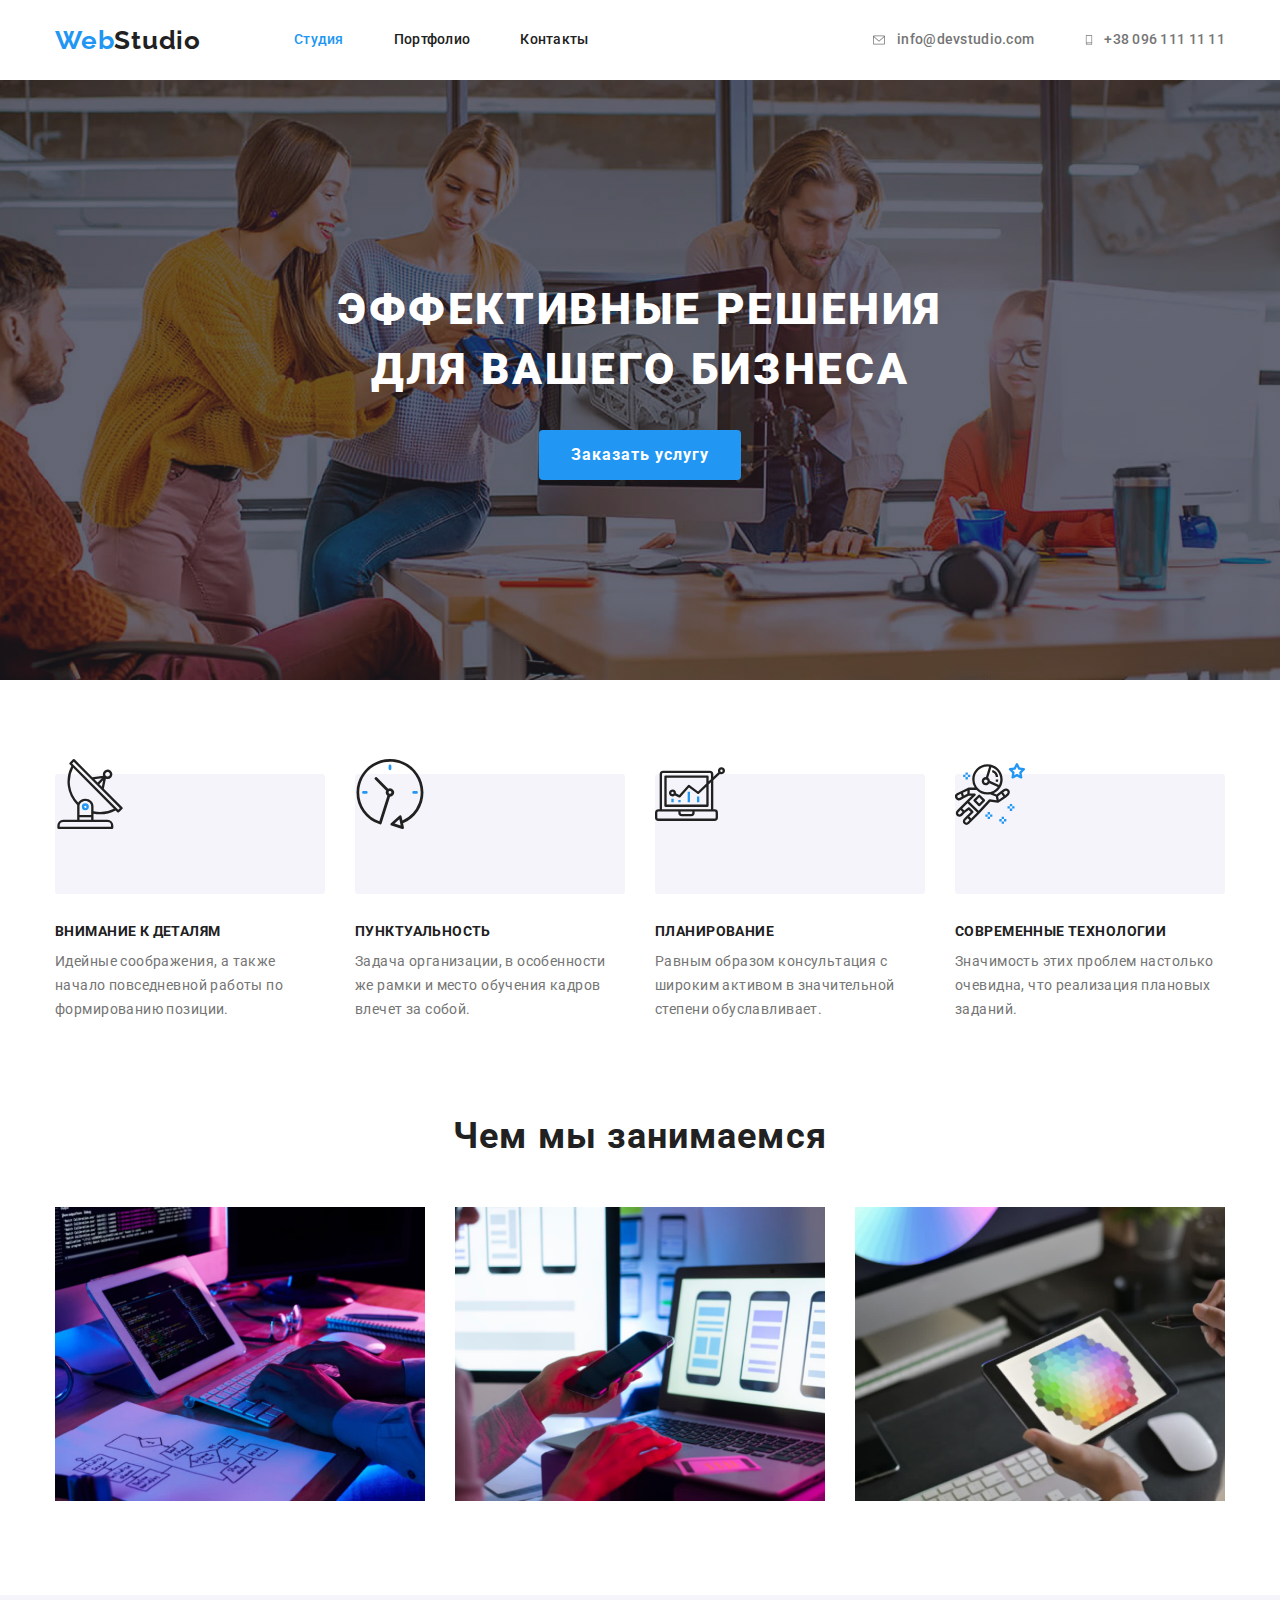
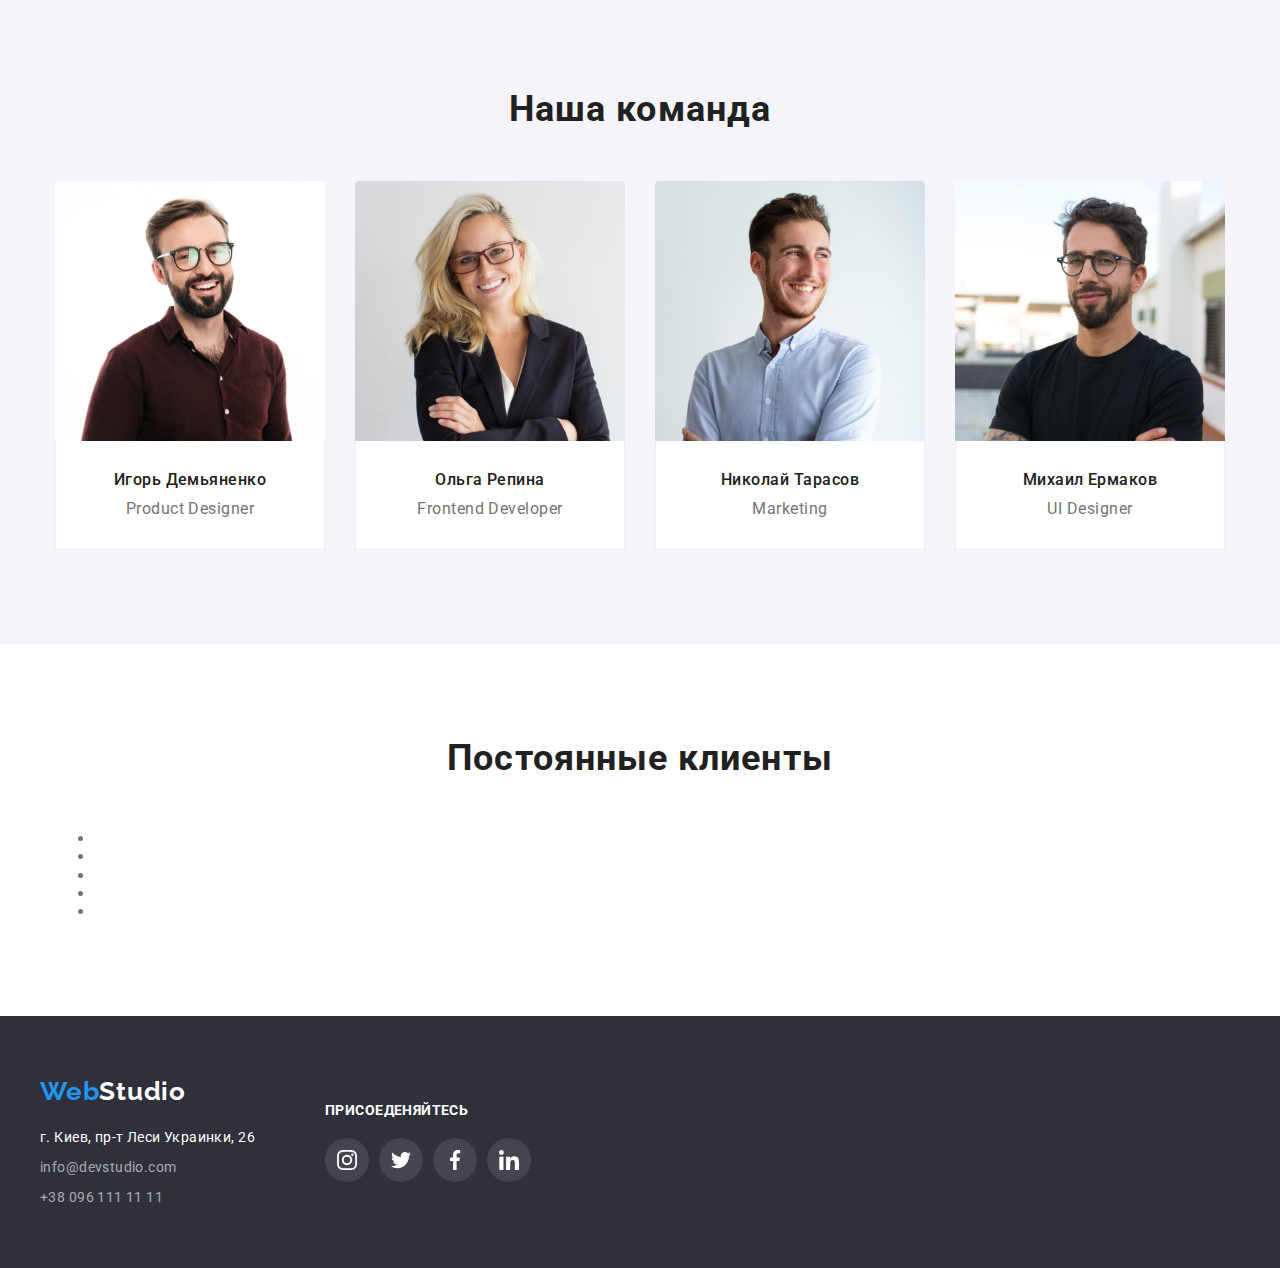
==== index.html @ d7a3e544 "summary" ====
<!DOCTYPE html>
<html lang="ru">
  <head>
    <meta charset="UTF-8" />
    <meta http-equiv="X-UA-Compatible" content="IE=edge" />
    <meta name="viewport" content="width=device-width, initial-scale=1.0" />
    <title>Студия</title>
    <link rel="preconnect" href="https://fonts.googleapis.com" />
    <link rel="preconnect" href="https://fonts.gstatic.com" crossorigin />
    <link
      href="https://fonts.googleapis.com/css2?family=Raleway:wght@700&family=Roboto:wght@400;500;700;900&display=swap"
      rel="stylesheet"
    />
    <link
      rel="stylesheet"
      href="https://cdn.jsdelivr.net/npm/modern-normalize@1.1.0/modern-normalize.min.css"
    />
    <link rel="stylesheet" href="./css/styles.css" />
  </head>

  <body>
    <!-- Хэдер -->
    <header class="page-header">
      <div class="container page-header-container">
        <nav class="nav-section">
          <a class="logo link" href="./index.html">Web<span class="logo-word">Studio</span></a>
          <ul class="nav-list list">
            <li class="nav-list-item">
              <a class="nav-link link current" href="./index.html">Студия</a>
            </li>
            <li class="nav-list-item">
              <a class="nav-link link" href="./portfolio.html">Портфолио</a>
            </li>
            <li class="nav-list-item">
              <a class="nav-link link" href="#">Контакты</a>
            </li>
          </ul>
        </nav>
        <ul class="contacts-list list">
          <li class="contacts-list-item">
            <a class="contacts-link link" href="mailto:info@devstudio.com">
              <svg class="email-contact-svg">
                <use href="./images/sprite.svg#icon-envelope"></use>
              </svg>
              info@devstudio.com</a
            >
          </li>
          <li class="contacts-list-item">
            <a class="contacts-link link" href="tel:+380961111111">
              <svg class="tel-contact-svg">
                <use href="./images/sprite.svg#icon-smartphone"></use>
              </svg>
              +38 096 111 11 11</a
            >
          </li>
        </ul>
      </div>
    </header>

    <!-- Главный контент страницы -->
    <main>
      <!-- Cекция герой -->
      <section class="hero overlay">
        <div class="container">
          <h1 class="hero-title">Эффективные решения для вашего бизнеса</h1>
          <button class="modal-btn" type="button">Заказать услугу</button>
        </div>
      </section>
      <!-- Секция преймуществ -->
      <section class="section">
        <div class="container">
          <h2 class="hidden-title">Преймущества</h2>
          <ul class="features-list list">
            <li class="features-list-item">
              <div class="features-thumb">
                <svg class="features-svg">
                  <use href="./images/sprite.svg#icon-antenna" width="70px" height="70px"></use>
                </svg>
              </div>
              <h3 class="features-title">Внимание к деталям</h3>
              <p class="features-descr">
                Идейные соображения, а также начало повседневной работы по формированию позиции.
              </p>
            </li>
            <li class="features-list-item">
              <div class="features-thumb">
                <svg class="features-svg">
                  <use href="./images/sprite.svg#icon-clock" width="70px" height="70px"></use>
                </svg>
              </div>
              <h3 class="features-title">Пунктуальность</h3>
              <p class="features-descr">
                Задача организации, в особенности же рамки и место обучения кадров влечет за собой.
              </p>
            </li>
            <li class="features-list-item">
              <div class="features-thumb">
                <svg class="features-svg">
                  <use href="./images/sprite.svg#icon-diagram" width="70px" height="70px"></use>
                </svg>
              </div>
              <h3 class="features-title">Планирование</h3>
              <p class="features-descr">
                Равным образом консультация с широким активом в значительной степени обуславливает.
              </p>
            </li>
            <li class="features-list-item">
              <div class="features-thumb">
                <svg class="features-svg">
                  <use href="./images/sprite.svg#icon-astronaut" width="70px" height="70px"></use>
                </svg>
              </div>
              <h3 class="features-title">Современные технологии</h3>
              <p class="features-descr">
                Значимость этих проблем настолько очевидна, что реализация плановых заданий.
              </p>
            </li>
          </ul>
        </div>
      </section>
      <!-- Секция приера работ -->
      <section class="work-section section">
        <div class="container">
          <h2 class="section-title">Чем мы занимаемся</h2>
          <ul class="section-list list">
            <li class="section-list-item">
              <img src="./images/work-examples/typing.jpg" alt="Набор кода" width="370" />
            </li>
            <li class="section-list-item">
              <img src="./images/work-examples/notebook.jpg" alt="Ноутбук" width="370" />
            </li>
            <li class="section-list-item">
              <img src="./images/work-examples/pad.jpg" alt="Планшет" width="370" />
            </li>
          </ul>
        </div>
      </section>
      <!-- Секция команды -->
      <section class="section employ-section">
        <div class="container">
          <h2 class="employ-section-title">Наша команда</h2>
          <ul class="employ-section-list list">
            <li class="employ-section-item">
              <img
                class="employ-photo"
                src="./images/team/ihor.jpg"
                alt="Игорь Демьяненко"
                width="270"
              />
              <div class="employ-card-content">
                <h3 class="employ-name">Игорь Демьяненко</h3>
                <p class="employ-descr">Product Designer</p>
              </div>
            </li>
            <li class="employ-section-item">
              <img
                class="employ-photo"
                src="./images/team/olga.jpg"
                alt="Ольга Репина"
                width="270"
              />
              <div class="employ-card-content">
                <h3 class="employ-name">Ольга Репина</h3>
                <p class="employ-descr">Frontend Developer</p>
              </div>
            </li>
            <li class="employ-section-item">
              <img
                class="employ-photo"
                src="./images/team/nikolaj.jpg"
                alt="Николай Тарасов"
                width="270"
              />
              <div class="employ-card-content">
                <h3 class="employ-name">Николай Тарасов</h3>
                <p class="employ-descr">Marketing</p>
              </div>
            </li>
            <li class="employ-section-item">
              <img
                class="employ-photo"
                src="./images/team/mihaiil.jpg"
                alt="Михаил Ермаков"
                width="270"
              />
              <div class="employ-card-content">
                <h3 class="employ-name">Михаил Ермаков</h3>
                <p class="employ-descr">UI Designer</p>
              </div>
            </li>
          </ul>
        </div>
      </section>

      <!-- Секция партнеров -->
      <section class="section clients-section">
        <div class="container">
          <h2 class="section-title">Постоянные клиенты</h2>
          <ul class="client-section-list">
            <li class="client-section-item"></li>
            <li class="client-section-item"></li>
            <li class="client-section-item"></li>
            <li class="client-section-item"></li>
            <li class="client-section-item"></li>
          </ul>
        </div>
      </section>
    </main>

    <!-- Футер -->
    <footer class="footer">
      <div class="footer-container">
        <div>
          <a class="logo link" href="./index.html"
            >Web<span class="footer-logo-word">Studio</span></a
          >
          <address class="address">
            <ul class="adress-list list">
              <li class="address-list-item">
                <a
                  class="address-link link"
                  href="https://goo.gl/maps/UFjsu3jXrwAWiCtK9"
                  target="_blank"
                  rel="noopener noreferrer"
                  >г. Киев, пр-т Леси Украинки, 26</a
                >
              </li>
              <li class="address-list-item">
                <a class="footer-link link" href="mailto:info@devstudio.com">info@devstudio.com</a>
              </li>
              <li class="address-list-item link">
                <a class="footer-link link" href="tel:+380961111111">+38 096 111 11 11</a>
              </li>
            </ul>
          </address>
        </div>
        <div class="footer-social-container">
          <strong class="footer-social-text">Присоеденяйтесь</strong>
          <ul class="footer-social-list list">
            <li class="footer-social-item">
              <a href="" class="footer-social-link">
                <svg class="footer-link-svg" width="20px" height="20px">
                  <use href="./images/sprite.svg#icon-footer-instagram"></use>
                </svg>
              </a>
            </li>
            <li class="footer-social-item">
              <a href="" class="footer-social-link">
                <svg class="footer-link-svg" width="20px" height="20px">
                  <use href="./images/sprite.svg#icon-footer-twitter"></use>
                </svg>
              </a>
            </li>
            <li class="footer-social-item">
              <a href="" class="footer-social-link">
                <svg class="footer-link-svg" width="20px" height="20px">
                  <use href="./images/sprite.svg#icon-footer-facebook"></use>
                </svg>
              </a>
            </li>
            <li class="footer-social-item">
              <a href="" class="footer-social-link">
                <svg class="footer-link-svg" width="20px" height="20px">
                  <use href="./images/sprite.svg#icon-footer-linkedin"></use>
                </svg>
              </a>
            </li>
          </ul>
        </div>
      </div>
    </footer>
  </body>
</html>
---- css/styles.css ----
/* =============== COMPONENTS =============== */
:root {
  --accent-color: #2196f3;
  --head-color: #212121;
  --text-color: #757575;
  --white-color: #ffffff;
  --white-alfa-color: rgba(255, 255, 255, 0.6);
  --ash-color: #f5f4fa;
  --main-btn-hover: #188ce8;
  --hero-background-color: #2f303a;
  --border-color: #eeeeee;
  --header-border #ECECEC;
}

.list {
  list-style: none;
  padding-left: 0;
}

.link {
  text-decoration: none;
}

h1,
h2,
h3,
h4,
p {
  margin-top: 0;
  margin-bottom: 0;
}

ul {
  margin-top: 0;
  margin-bottom: 0;
  margin-left: 0;
}

body {
  font-family: 'Roboto', sans-serif;
  color: var(--text-color);
}

img {
  display: block;
  max-width: 100%;
  height: auto;
}

.section {
  padding-top: 94px;
  padding-bottom: 94px;
}

.container {
  width: 1200px;
  margin-left: auto;
  margin-right: auto;
  padding-left: 15px;
  padding-right: 15px;
}

.hidden-title {
  position: absolute;
  width: 1px;
  height: 1px;
  margin: -1px;
  border: 0;
  padding: 0;
  white-space: nowrap;
  clip-path: inset(100%);
  clip: rect(0 0 0 0);
  overflow: hidden;
}

/* =============== /COMPONENTS =============== */

/* =============== HEADER =============== */

.page-header-container {
  display: flex;
  align-items: center;
  border-bottom: 1px solid var(--header-border);
}

.nav-section {
  display: flex;
  align-items: center;
}

.nav-list {
  display: flex;
  align-items: center;
  margin-left: 93px;
}

.nav-list-item + .nav-list-item {
  margin-left: 50px;
}

.nav-link {
  display: block;
  padding-top: 32px;
  padding-bottom: 32px;
  font-weight: 500;
  font-size: 14px;
  line-height: 1.14;
  letter-spacing: 0.02em;
  color: var(--head-color);
}

.logo {
  font-family: 'Raleway', sans-serif;
  font-weight: 700;
  font-size: 26px;
  line-height: 1.19;
  letter-spacing: 0.03em;
  color: var(--accent-color);
}

.logo-word {
  color: var(--head-color);
}

.logo:focus {
  color: var(--accent-color);
}

.nav-link:hover,
.nav-link:focus {
  color: var(--accent-color);
}

.contacts-list-item + .contacts-list-item {
  margin-left: 50px;
}

.contacts-list {
  display: flex;
  align-items: center;
  margin-left: auto;
}

.contacts-link {
  display: flex;
  align-items: center;
  font-weight: 500;
  font-size: 14px;
  line-height: 1.14;
  letter-spacing: 0.02em;
  color: var(--text-color);
}

.email-contact-svg {
  width: 16px;
  height: 12px;
  margin-right: 10px;
  fill: currentColor;
}

.tel-contact-svg {
  width: 10px;
  height: 16px;
  margin-right: 10px;
  fill: currentColor;
}

.contacts-link:hover,
.contacts-link:focus {
  color: var(--accent-color);
}

.current {
  color: var(--accent-color);
}

/* =============== /HEADER =============== */

/* =============== HERO SECTION =============== */

.hero {
  background-color: var(--hero-background-color);
  padding-top: 200px;
  padding-bottom: 200px;
  text-align: center;
}

.overlay {
  max-width: 1600px;
  height: 600px;
  margin-left: auto;
  margin-right: auto;
  background-image: linear-gradient(to right,
    rgba(47, 48, 58, 0.4),
    rgba(47, 48, 58, 0.4)),
    url(../images/backgrounds/bg.jpg);
  background-color: #C4C4C4;
  background-position: center;
  background-size: cover;
}

.hero-title {
  font-weight: 900;
  font-size: 44px;
  line-height: 1.36;
  text-align: center;
  letter-spacing: 0.06em;
  text-transform: uppercase;
  color: var(--white-color);

  max-width: 696px;

  margin-left: auto;
  margin-right: auto;
  margin-bottom: 30px;
}

.modal-btn {
  min-width: 200px;
  padding-top: 10px;
  padding-bottom: 10px;
  padding-left: 32px;
  padding-right: 32px;
  border: none;
  border-radius: 4px;

  font-family: inherit;
  font-weight: 700;
  font-size: 16px;
  line-height: 1.87;
  letter-spacing: 0.06em;
  cursor: pointer;
  color: var(--white-color);
  background-color: var(--accent-color);
}

.modal-btn:focus,
.modal-btn:hover {
  background-color: var(--main-btn-hover);
}

/* =============== /HERO SECTION =============== */

/* =============== FEATURES SECTION =============== */

.features-list {
  display: flex;
  justify-content: space-between;
}

.features-list-item {
  width: 270px;
}

.features-title {
  font-weight: 700;
  font-size: 14px;
  line-height: 1.14;
  letter-spacing: 0.03em;
  text-transform: uppercase;
  color: var(--head-color);
}

.features-descr {
  font-size: 14px;
  line-height: 1.71;
  letter-spacing: 0.03em;
  margin-top: 10px;
}

.features-thumb {
  width: 270px;
  height: 120px;
  display: flex;
  justify-content: center;
  align-items: center;
  border-radius: 3px;
  margin-bottom: 30px;
  background-color: var(--ash-color);
}

/* =============== /FEATURES SECTION =============== */

/* =============== WORK SECTION =============== */

.work-section {
  padding-top: 0;
}

.section-list {
  display: flex;
  justify-content: space-between;
}

.section-title {
  font-weight: 700;
  font-size: 36px;
  line-height: 1.16;
  text-align: center;
  letter-spacing: 0.03em;
  color: var(--head-color);

  margin-bottom: 50px;
}

/* =============== /WORK SECTION =============== */

/* =============== TEAM SECTION =============== */

.employ-section {
  background-color: var(--ash-color);
}

.employ-section-item {
  border-bottom-left-radius: 4px;
  border-bottom-right-radius: 4px;
  background-color: var(--white-color);
}

.employ-photo {
  border-top-left-radius: 4px;
  border-top-right-radius: 4px;
}

.employ-section-list {
  display: flex;
  justify-content: space-between;
}

.employ-section-title {
  font-weight: 700;
  font-size: 36px;
  line-height: 1.16;
  text-align: center;
  letter-spacing: 0.03em;
  color: var(--head-color);

  margin-bottom: 50px;
}

.employ-name {
  font-weight: 500;
  font-size: 16px;
  line-height: 1.18;
  letter-spacing: 0.03em;
  text-align: center;
  color: var(--head-color);

  margin-bottom: 10px;
}

.employ-descr {
  font-size: 16px;
  line-height: 1.18;
  letter-spacing: 0.03em;
  text-align: center;
}

.employ-card-content {
  padding-top: 30px;
  padding-bottom: 30px;
  border-right: 1px solid var(--border-color);
  border-bottom: 1px solid var(--border-color);
  border-left: 1px solid var(--border-color);
}

/* =============== /TEAM SECTION =============== */

/* =============== PORTFOLIO SECTION =============== */

.btn-list {
  display: flex;
  align-items: center;
  justify-content: center;
  flex-wrap: wrap;
  gap: 8px;
  margin-bottom: 50px;
}

.menu-btn {
  padding-top: 6px;
  padding-right: 22px;
  padding-bottom: 6px;
  padding-left: 22px;
  border-radius: 4px;
  border: none;
  font-family: inherit;
  font-weight: 500;
  font-size: 16px;
  line-height: 1.62;
  text-align: center;
  letter-spacing: 0.03em;
  cursor: pointer;
  color: var(--head-color);
  background-color: var(--ash-color);
}

.menu-btn:focus,
.menu-btn:hover {
  color: var(--white-color);
  background-color: var(--accent-color);
}

.portfolio-section-list {
  display: flex;
  flex-wrap: wrap;
  gap: 30px;
}

.portfolio-title {
  font-weight: 700;
  font-size: 18px;
  line-height: 2;
  letter-spacing: 0.06em;
  color: var(--head-color);
}

.portfolio-descr {
  margin-top: 4px;
  font-size: 16px;
  line-height: 1.87;
  letter-spacing: 0.03em;
  color: var(--text-color);
}

.portfolio-card-content {
  padding-top: 20px;
  padding-right: 24px;
  padding-bottom: 20px;
  padding-left: 24px;
  border-right: 1px solid var(--border-color);
  border-bottom: 1px solid var(--border-color);
  border-left: 1px solid var(--border-color);
}

/* =============== /PORTFOLIO SECTION =============== */

/* =============== FOOTER =============== */

.footer {
  padding-top: 60px;
  padding-bottom: 60px;
  background-color: var(--hero-background-color);
}

.footer-container {
  width: 1200px;
  margin: 0 auto;
  display: flex;
  align-items: center;
}

.footer-logo-word {
  color: var(--white-color);
}

.address {
  font-style: normal;
  margin-top: 20px;
}

.address-link {
  font-size: 14px;
  line-height: 1.5;
  letter-spacing: 0.03em;
  color: var(--white-color);
}

.footer-link {
  font-size: 14px;
  line-height: 1.5;
  letter-spacing: 0.03em;
  color: var(--white-alfa-color);
}

.address-list-item + .address-list-item {
  margin-top: 9px;
}

.address-list-item .link:hover,
.address-list-item .link:focus {
  color: var(--accent-color);
}

.footer-social-container {
  margin-left: 70px;
}

.footer-social-text {
  display: block;
  font-weight: 700;
  font-size: 14px;
  line-height: 16px;
  letter-spacing: 0.03em;
  text-transform: uppercase;
  color: var(--white-color);

  margin-bottom: 20px;
}

.footer-social-list {
  display: flex;
}

.footer-social-item + .footer-social-item {
  margin-left: 10px;
}

.footer-social-link {
  display: flex;
  justify-content: center;
  align-items: center;
  width: 44px;
  height: 44px;
  border: 0;
  border-radius: 50%;
  background-color: rgba(255, 255, 255, 0.1);
}

.footer-social-link:hover {
  background-color: var(--accent-color);
}

/* =============== /FOOTER =============== */
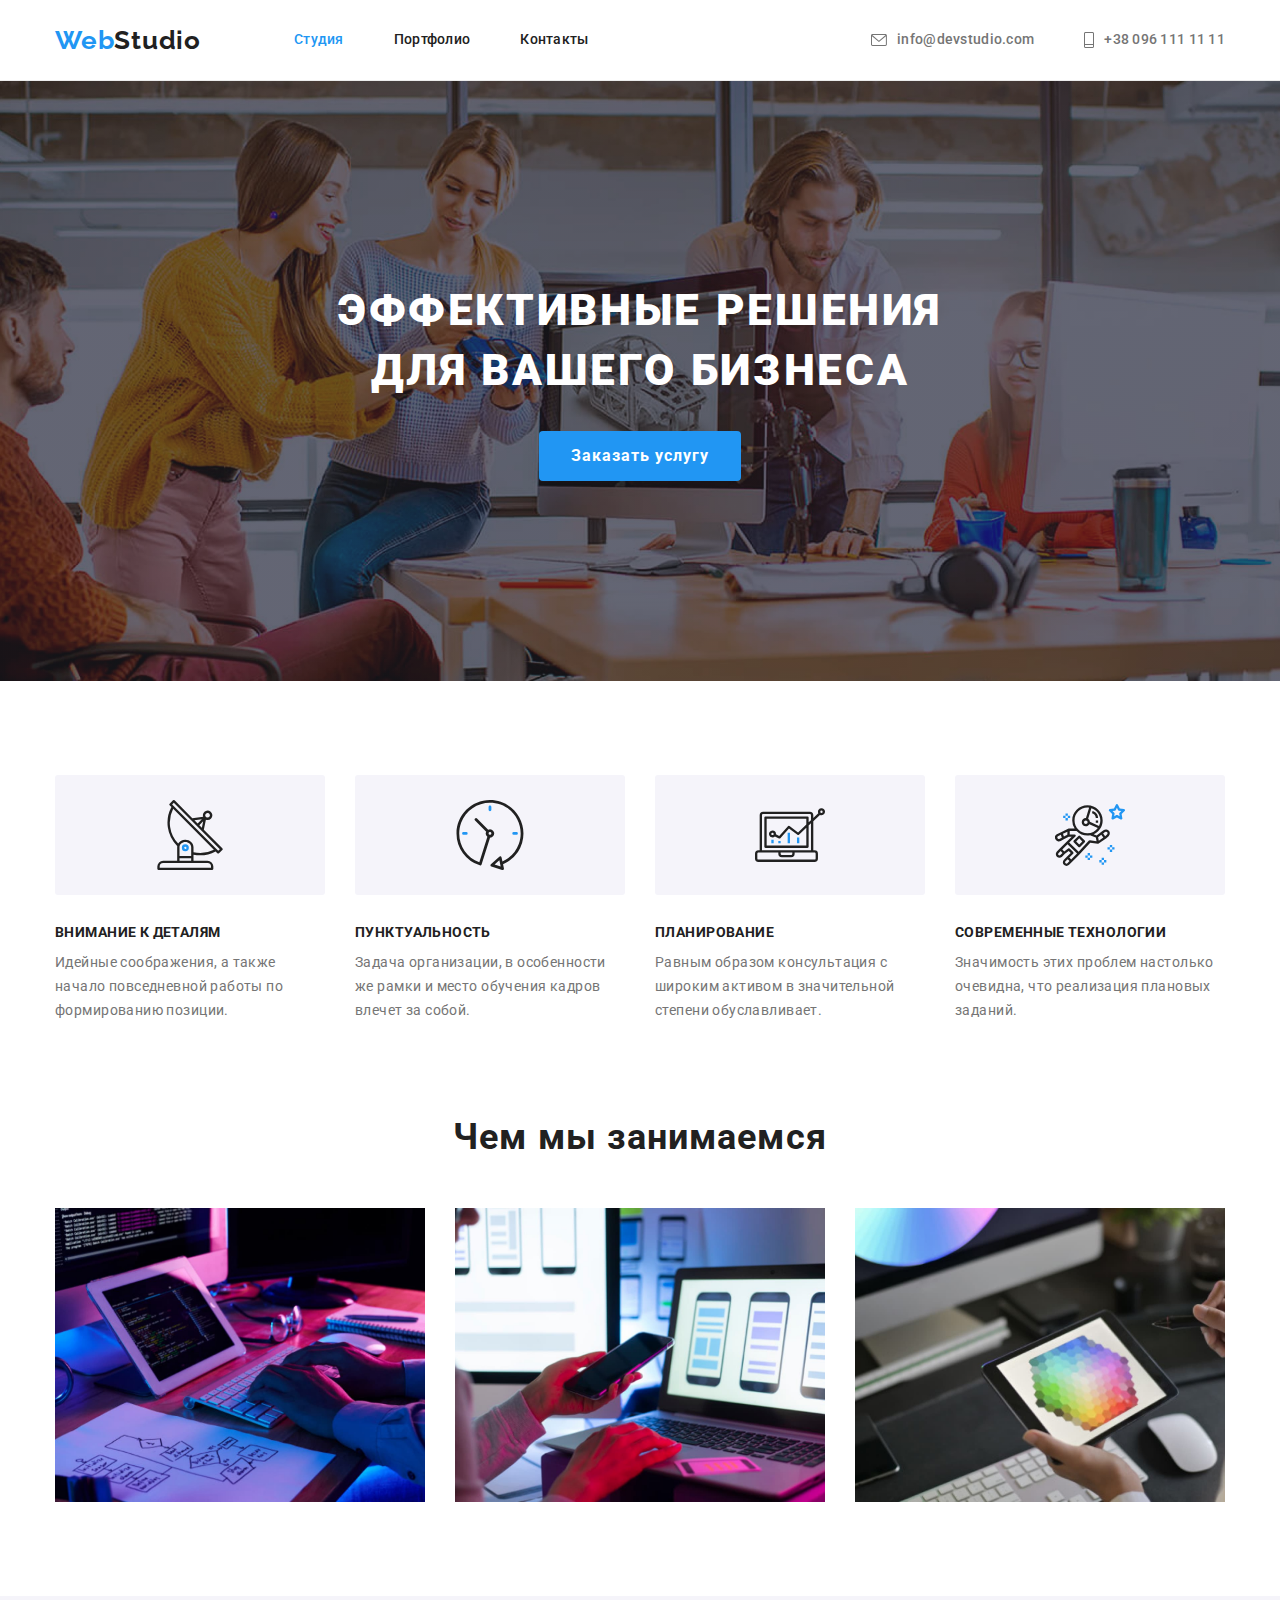
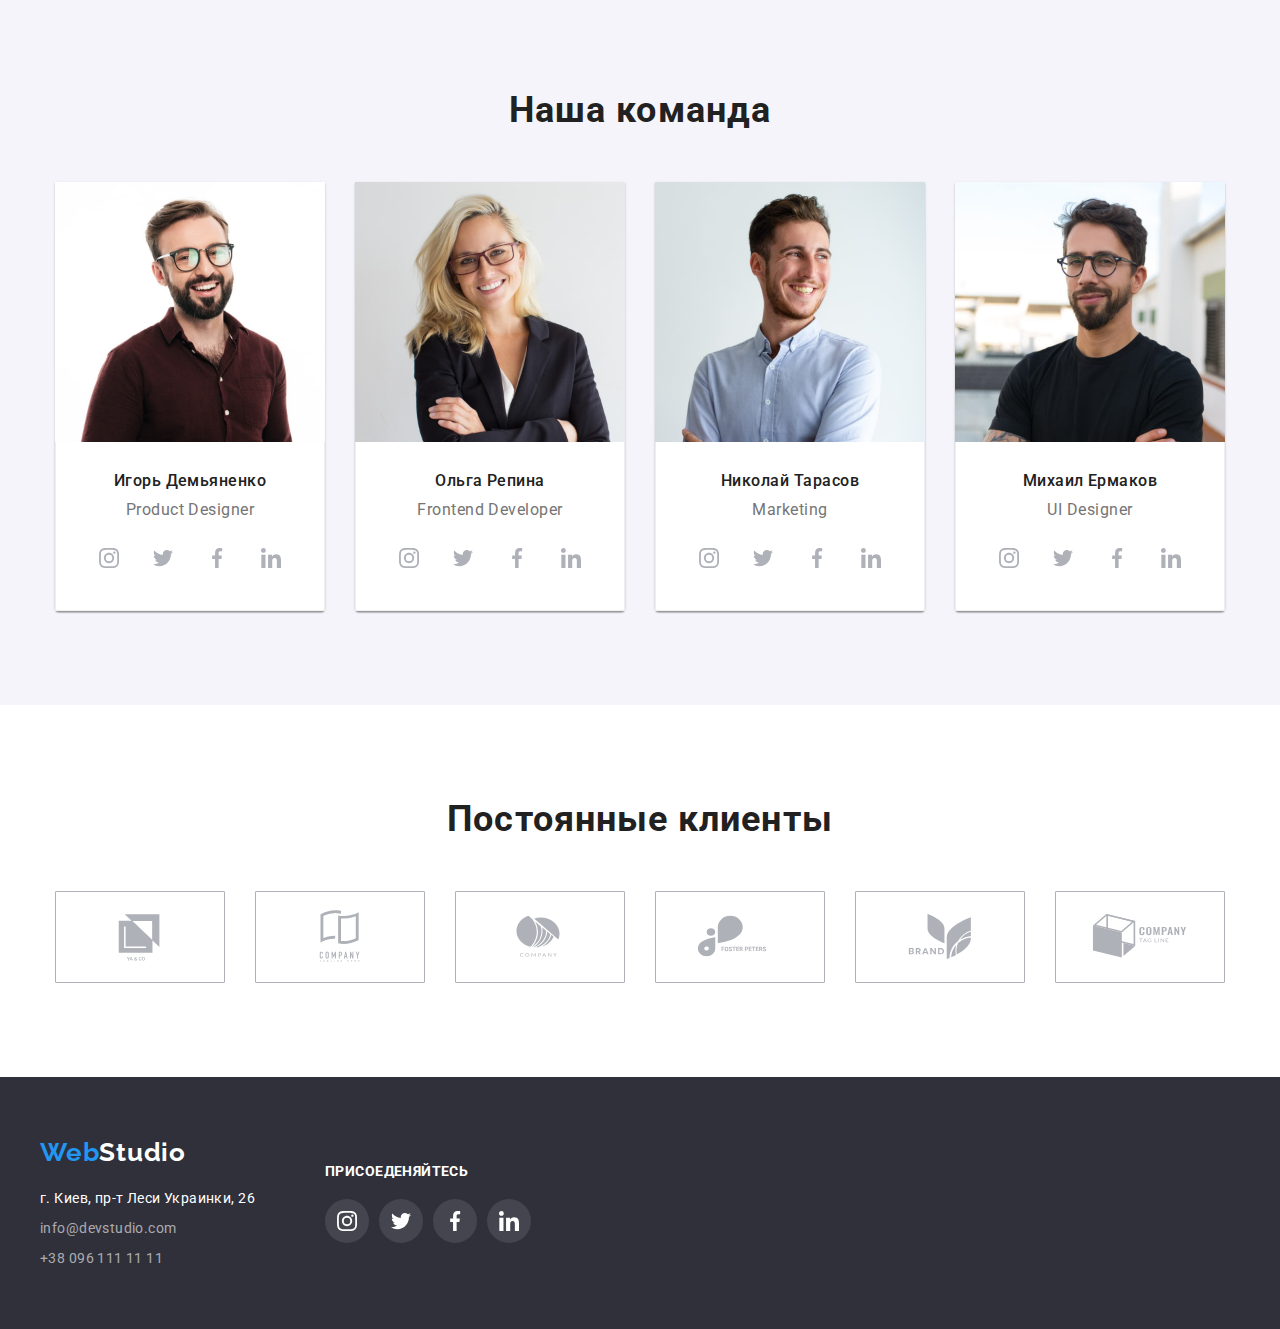
==== commit 671d94a9: "Ad SVG icons." ====
--- a/index.html
+++ b/index.html
@@ -39,16 +39,16 @@
         <ul class="contacts-list list">
           <li class="contacts-list-item">
             <a class="contacts-link link" href="mailto:info@devstudio.com">
-              <svg class="email-contact-svg">
-                <use href="./images/sprite.svg#icon-envelope"></use>
+              <svg class="email-contact-svg" width="16px" height="12px">
+                <use href="./images/sprite.svg#icon-mail"></use>
               </svg>
               info@devstudio.com</a
             >
           </li>
           <li class="contacts-list-item">
             <a class="contacts-link link" href="tel:+380961111111">
-              <svg class="tel-contact-svg">
-                <use href="./images/sprite.svg#icon-smartphone"></use>
+              <svg class="tel-contact-svg" width="10px" height="16px">
+                <use href="./images/sprite.svg#icon-phone"></use>
               </svg>
               +38 096 111 11 11</a
             >
@@ -73,8 +73,8 @@
           <ul class="features-list list">
             <li class="features-list-item">
               <div class="features-thumb">
-                <svg class="features-svg">
-                  <use href="./images/sprite.svg#icon-antenna" width="70px" height="70px"></use>
+                <svg class="features-svg" width="70px" height="70px">
+                  <use href="./images/sprite.svg#icon-antenna"></use>
                 </svg>
               </div>
               <h3 class="features-title">Внимание к деталям</h3>
@@ -84,8 +84,8 @@
             </li>
             <li class="features-list-item">
               <div class="features-thumb">
-                <svg class="features-svg">
-                  <use href="./images/sprite.svg#icon-clock" width="70px" height="70px"></use>
+                <svg class="features-svg" width="70px" height="70px">
+                  <use href="./images/sprite.svg#icon-clock"></use>
                 </svg>
               </div>
               <h3 class="features-title">Пунктуальность</h3>
@@ -95,8 +95,8 @@
             </li>
             <li class="features-list-item">
               <div class="features-thumb">
-                <svg class="features-svg">
-                  <use href="./images/sprite.svg#icon-diagram" width="70px" height="70px"></use>
+                <svg class="features-svg" width="70px" height="70px">
+                  <use href="./images/sprite.svg#icon-diagram"></use>
                 </svg>
               </div>
               <h3 class="features-title">Планирование</h3>
@@ -106,8 +106,8 @@
             </li>
             <li class="features-list-item">
               <div class="features-thumb">
-                <svg class="features-svg">
-                  <use href="./images/sprite.svg#icon-astronaut" width="70px" height="70px"></use>
+                <svg class="features-svg" width="70px" height="70px">
+                  <use href="./images/sprite.svg#icon-astronaut"></use>
                 </svg>
               </div>
               <h3 class="features-title">Современные технологии</h3>
@@ -150,6 +150,36 @@
               <div class="employ-card-content">
                 <h3 class="employ-name">Игорь Демьяненко</h3>
                 <p class="employ-descr">Product Designer</p>
+                <ul class="employ-social-list list">
+                  <li class="employ-social-item">
+                    <a href="" class="employ-social-link">
+                      <svg class="employ-social-icon" width="20px" height="20px">
+                        <use href="./images/sprite.svg#icon-instagram"></use>
+                      </svg>
+                    </a>
+                  </li>
+                  <li class="employ-social-item">
+                    <a href="" class="employ-social-link">
+                      <svg class="employ-social-icon" width="20px" height="20px">
+                        <use href="./images/sprite.svg#icon-twitter"></use>
+                      </svg>
+                    </a>
+                  </li>
+                  <li class="employ-social-item">
+                    <a href="" class="employ-social-link">
+                      <svg class="employ-social-icon" width="20px" height="20px">
+                        <use href="./images/sprite.svg#icon-facebook"></use>
+                      </svg>
+                    </a>
+                  </li>
+                  <li class="employ-social-item">
+                    <a href="" class="employ-social-link">
+                      <svg class="employ-social-icon" width="20px" height="20px">
+                        <use href="./images/sprite.svg#icon-linkedin"></use>
+                      </svg>
+                    </a>
+                  </li>
+                </ul>
               </div>
             </li>
             <li class="employ-section-item">
@@ -162,6 +192,36 @@
               <div class="employ-card-content">
                 <h3 class="employ-name">Ольга Репина</h3>
                 <p class="employ-descr">Frontend Developer</p>
+                <ul class="employ-social-list list">
+                  <li class="employ-social-item">
+                    <a href="" class="employ-social-link">
+                      <svg class="employ-social-icon" width="20px" height="20px">
+                        <use href="./images/sprite.svg#icon-instagram"></use>
+                      </svg>
+                    </a>
+                  </li>
+                  <li class="employ-social-item">
+                    <a href="" class="employ-social-link">
+                      <svg class="employ-social-icon" width="20px" height="20px">
+                        <use href="./images/sprite.svg#icon-twitter"></use>
+                      </svg>
+                    </a>
+                  </li>
+                  <li class="employ-social-item">
+                    <a href="" class="employ-social-link">
+                      <svg class="employ-social-icon" width="20px" height="20px">
+                        <use href="./images/sprite.svg#icon-facebook"></use>
+                      </svg>
+                    </a>
+                  </li>
+                  <li class="employ-social-item">
+                    <a href="" class="employ-social-link">
+                      <svg class="employ-social-icon" width="20px" height="20px">
+                        <use href="./images/sprite.svg#icon-linkedin"></use>
+                      </svg>
+                    </a>
+                  </li>
+                </ul>
               </div>
             </li>
             <li class="employ-section-item">
@@ -174,6 +234,36 @@
               <div class="employ-card-content">
                 <h3 class="employ-name">Николай Тарасов</h3>
                 <p class="employ-descr">Marketing</p>
+                <ul class="employ-social-list list">
+                  <li class="employ-social-item">
+                    <a href="" class="employ-social-link">
+                      <svg class="employ-social-icon" width="20px" height="20px">
+                        <use href="./images/sprite.svg#icon-instagram"></use>
+                      </svg>
+                    </a>
+                  </li>
+                  <li class="employ-social-item">
+                    <a href="" class="employ-social-link">
+                      <svg class="employ-social-icon" width="20px" height="20px">
+                        <use href="./images/sprite.svg#icon-twitter"></use>
+                      </svg>
+                    </a>
+                  </li>
+                  <li class="employ-social-item">
+                    <a href="" class="employ-social-link">
+                      <svg class="employ-social-icon" width="20px" height="20px">
+                        <use href="./images/sprite.svg#icon-facebook"></use>
+                      </svg>
+                    </a>
+                  </li>
+                  <li class="employ-social-item">
+                    <a href="" class="employ-social-link">
+                      <svg class="employ-social-icon" width="20px" height="20px">
+                        <use href="./images/sprite.svg#icon-linkedin"></use>
+                      </svg>
+                    </a>
+                  </li>
+                </ul>
               </div>
             </li>
             <li class="employ-section-item">
@@ -186,6 +276,36 @@
               <div class="employ-card-content">
                 <h3 class="employ-name">Михаил Ермаков</h3>
                 <p class="employ-descr">UI Designer</p>
+                <ul class="employ-social-list list">
+                  <li class="employ-social-item">
+                    <a href="" class="employ-social-link">
+                      <svg class="employ-social-icon" width="20px" height="20px">
+                        <use href="./images/sprite.svg#icon-instagram"></use>
+                      </svg>
+                    </a>
+                  </li>
+                  <li class="employ-social-item">
+                    <a href="" class="employ-social-link">
+                      <svg class="employ-social-icon" width="20px" height="20px">
+                        <use href="./images/sprite.svg#icon-twitter"></use>
+                      </svg>
+                    </a>
+                  </li>
+                  <li class="employ-social-item">
+                    <a href="" class="employ-social-link">
+                      <svg class="employ-social-icon" width="20px" height="20px">
+                        <use href="./images/sprite.svg#icon-facebook"></use>
+                      </svg>
+                    </a>
+                  </li>
+                  <li class="employ-social-item">
+                    <a href="" class="employ-social-link">
+                      <svg class="employ-social-icon" width="20px" height="20px">
+                        <use href="./images/sprite.svg#icon-linkedin"></use>
+                      </svg>
+                    </a>
+                  </li>
+                </ul>
               </div>
             </li>
           </ul>
@@ -196,12 +316,49 @@
       <section class="section clients-section">
         <div class="container">
           <h2 class="section-title">Постоянные клиенты</h2>
-          <ul class="client-section-list">
-            <li class="client-section-item"></li>
-            <li class="client-section-item"></li>
-            <li class="client-section-item"></li>
-            <li class="client-section-item"></li>
-            <li class="client-section-item"></li>
+          <ul class="client-section-list list">
+            <li class="client-section-item">
+              <a href="" class="client-link link">
+                <svg class="client-icon" width="106px" height="60px">
+                  <use href="./images/sprite.svg#icon-company1"></use>
+                </svg>
+              </a>
+            </li>
+            <li class="client-section-item">
+              <a href="" class="client-link link">
+                <svg class="client-icon" width="106px" height="60px">
+                  <use href="./images/sprite.svg#icon-company2"></use>
+                </svg>
+              </a>
+            </li>
+            <li class="client-section-item">
+              <a href="" class="client-link link">
+                <svg class="client-icon" width="106px" height="60px">
+                  <use href="./images/sprite.svg#icon-company3"></use>
+                </svg>
+              </a>
+            </li>
+            <li class="client-section-item">
+              <a href="" class="client-link link">
+                <svg class="client-icon" width="106px" height="60px">
+                  <use href="./images/sprite.svg#icon-company4"></use>
+                </svg>
+              </a>
+            </li>
+            <li class="client-section-item">
+              <a href="" class="client-link link">
+                <svg class="client-icon" width="106px" height="60px">
+                  <use href="./images/sprite.svg#icon-company5"></use>
+                </svg>
+              </a>
+            </li>
+            <li class="client-section-item">
+              <a href="" class="client-link link">
+                <svg class="client-icon" width="106px" height="60px">
+                  <use href="./images/sprite.svg#icon-company6"></use>
+                </svg>
+              </a>
+            </li>
           </ul>
         </div>
       </section>
@@ -240,28 +397,28 @@
             <li class="footer-social-item">
               <a href="" class="footer-social-link">
                 <svg class="footer-link-svg" width="20px" height="20px">
-                  <use href="./images/sprite.svg#icon-footer-instagram"></use>
+                  <use href="./images/sprite.svg#icon-instagram"></use>
                 </svg>
               </a>
             </li>
             <li class="footer-social-item">
               <a href="" class="footer-social-link">
                 <svg class="footer-link-svg" width="20px" height="20px">
-                  <use href="./images/sprite.svg#icon-footer-twitter"></use>
+                  <use href="./images/sprite.svg#icon-twitter"></use>
                 </svg>
               </a>
             </li>
             <li class="footer-social-item">
               <a href="" class="footer-social-link">
                 <svg class="footer-link-svg" width="20px" height="20px">
-                  <use href="./images/sprite.svg#icon-footer-facebook"></use>
+                  <use href="./images/sprite.svg#icon-facebook"></use>
                 </svg>
               </a>
             </li>
             <li class="footer-social-item">
               <a href="" class="footer-social-link">
                 <svg class="footer-link-svg" width="20px" height="20px">
-                  <use href="./images/sprite.svg#icon-footer-linkedin"></use>
+                  <use href="./images/sprite.svg#icon-linkedin"></use>
                 </svg>
               </a>
             </li>
--- a/css/styles.css
+++ b/css/styles.css
@@ -9,7 +9,8 @@
   --main-btn-hover: #188ce8;
   --hero-background-color: #2f303a;
   --border-color: #eeeeee;
-  --header-border #ECECEC;
+  --header-border: #ececec;
+  --icon-gray-color: #afb1b8;
 }
 
 .list {
@@ -77,10 +78,13 @@
 
 /* =============== HEADER =============== */
 
+.page-header {
+  border-bottom: 1px solid var(--header-border);
+}
+
 .page-header-container {
   display: flex;
   align-items: center;
-  border-bottom: 1px solid var(--header-border);
 }
 
 .nav-section {
@@ -152,15 +156,11 @@
 }
 
 .email-contact-svg {
-  width: 16px;
-  height: 12px;
   margin-right: 10px;
   fill: currentColor;
 }
 
 .tel-contact-svg {
-  width: 10px;
-  height: 16px;
   margin-right: 10px;
   fill: currentColor;
 }
@@ -190,11 +190,9 @@
   height: 600px;
   margin-left: auto;
   margin-right: auto;
-  background-image: linear-gradient(to right,
-    rgba(47, 48, 58, 0.4),
-    rgba(47, 48, 58, 0.4)),
+  background-image: linear-gradient(to right, rgba(47, 48, 58, 0.4), rgba(47, 48, 58, 0.4)),
     url(../images/backgrounds/bg.jpg);
-  background-color: #C4C4C4;
+  background-color: #c4c4c4;
   background-position: center;
   background-size: cover;
 }
@@ -269,11 +267,11 @@
 }
 
 .features-thumb {
+  display: flex;
+  justify-content: center;
+  align-items: center;
   width: 270px;
   height: 120px;
-  display: flex;
-  justify-content: center;
-  align-items: center;
   border-radius: 3px;
   margin-bottom: 30px;
   background-color: var(--ash-color);
@@ -312,14 +310,10 @@
 }
 
 .employ-section-item {
-  border-bottom-left-radius: 4px;
-  border-bottom-right-radius: 4px;
   background-color: var(--white-color);
-}
-
-.employ-photo {
-  border-top-left-radius: 4px;
-  border-top-right-radius: 4px;
+  box-shadow: 0px 1px 3px rgba(0, 0, 0, 0.12), 0px 1px 1px rgba(0, 0, 0, 0.14),
+    0px 2px 1px rgba(0, 0, 0, 0.2);
+  border-radius: 0px 0px 4px 4px;
 }
 
 .employ-section-list {
@@ -354,6 +348,7 @@
   line-height: 1.18;
   letter-spacing: 0.03em;
   text-align: center;
+  margin-bottom: 16px;
 }
 
 .employ-card-content {
@@ -364,7 +359,65 @@
   border-left: 1px solid var(--border-color);
 }
 
+.employ-social-list {
+  display: flex;
+  justify-content: center;
+  gap: 10px;
+}
+
+.employ-social-link {
+  display: flex;
+  justify-content: center;
+  align-items: center;
+  width: 44px;
+  height: 44px;
+  border-radius: 50%;
+  color: var(--icon-gray-color);
+}
+
+.employ-social-icon {
+  fill: currentColor;
+}
+
+.employ-social-link:hover,
+.employ-social-link:focus {
+  color: var(--white-color);
+  background-color: var(--accent-color);
+}
+
 /* =============== /TEAM SECTION =============== */
+
+/* =============== PARTNERS SECTION =============== */
+
+.client-section-list {
+  display: flex;
+  justify-content: center;
+  gap: 30px;
+  margin-top: 50px;
+}
+
+.client-link {
+  display: flex;
+  justify-content: center;
+  align-items: center;
+  width: 170px;
+  height: 92px;
+  border-radius: 1px;
+  border: 1px solid rgba(175, 177, 184, 1);
+  color: var(--icon-gray-color);
+}
+
+.client-link:hover,
+.client-link:focus {
+  color: var(--accent-color);
+  border-color: var(--accent-color);
+}
+
+.client-icon {
+  fill: currentColor;
+}
+
+/* =============== /PARTNERS SECTION =============== */
 
 /* =============== PORTFOLIO SECTION =============== */
 
@@ -514,11 +567,17 @@
   height: 44px;
   border: 0;
   border-radius: 50%;
+  color: var(--white-color);
   background-color: rgba(255, 255, 255, 0.1);
 }
 
-.footer-social-link:hover {
+.footer-social-link:hover,
+.footer-social-link:focus {
   background-color: var(--accent-color);
 }
 
+.footer-link-svg {
+  fill: currentColor;
+}
+
 /* =============== /FOOTER =============== */
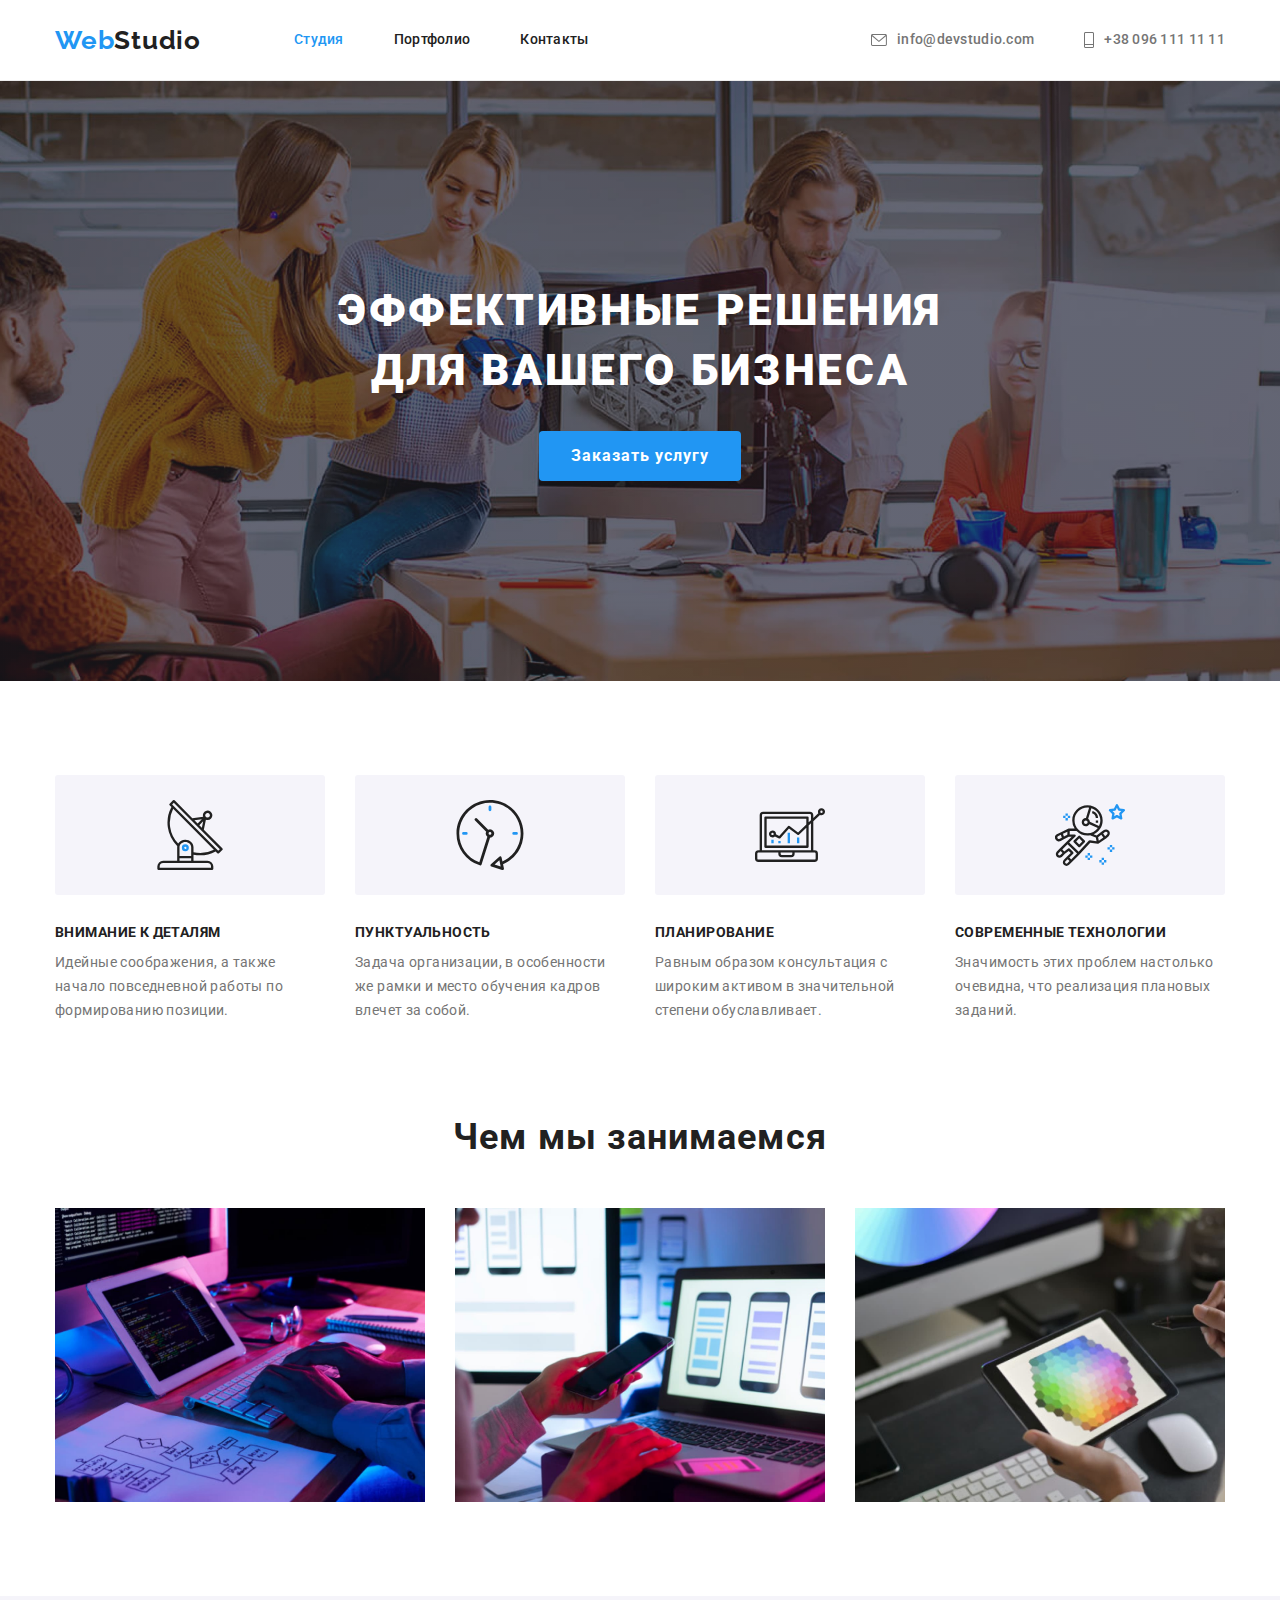
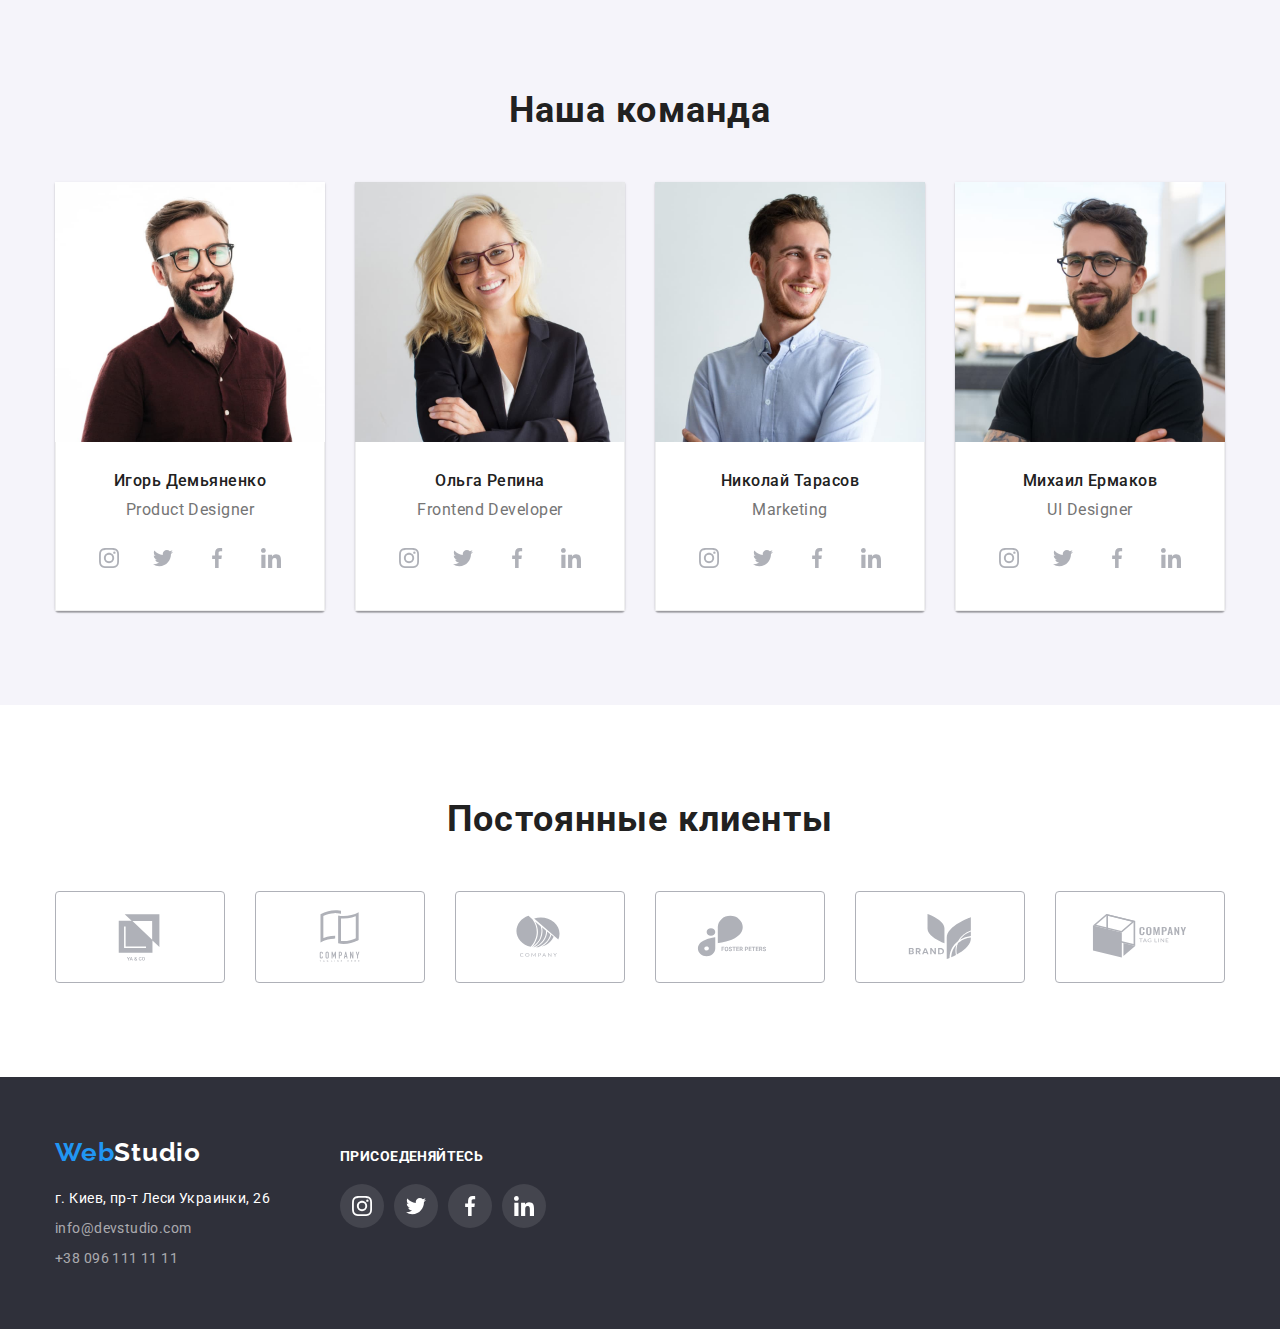
==== commit 9921ebec: "Fix bags." ====
--- a/index.html
+++ b/index.html
@@ -366,7 +366,7 @@
 
     <!-- Футер -->
     <footer class="footer">
-      <div class="footer-container">
+      <div class="container footer-container">
         <div>
           <a class="logo link" href="./index.html"
             >Web<span class="footer-logo-word">Studio</span></a
--- a/css/styles.css
+++ b/css/styles.css
@@ -194,6 +194,7 @@
     url(../images/backgrounds/bg.jpg);
   background-color: #c4c4c4;
   background-position: center;
+  background-repeat: no-repeat;
   background-size: cover;
 }
 
@@ -387,13 +388,12 @@
 
 /* =============== /TEAM SECTION =============== */
 
-/* =============== PARTNERS SECTION =============== */
+/* =============== CLIENTS SECTION =============== */
 
 .client-section-list {
   display: flex;
   justify-content: center;
   gap: 30px;
-  margin-top: 50px;
 }
 
 .client-link {
@@ -402,7 +402,7 @@
   align-items: center;
   width: 170px;
   height: 92px;
-  border-radius: 1px;
+  border-radius: 4px;
   border: 1px solid rgba(175, 177, 184, 1);
   color: var(--icon-gray-color);
 }
@@ -417,7 +417,7 @@
   fill: currentColor;
 }
 
-/* =============== /PARTNERS SECTION =============== */
+/* =============== /CLIENTS SECTION =============== */
 
 /* =============== PORTFOLIO SECTION =============== */
 
@@ -452,12 +452,24 @@
 .menu-btn:hover {
   color: var(--white-color);
   background-color: var(--accent-color);
+  box-shadow: 0px 3px 1px rgba(0, 0, 0, 0.1), 0px 1px 2px rgba(0, 0, 0, 0.08),
+    0px 2px 2px rgba(0, 0, 0, 0.12);
 }
 
 .portfolio-section-list {
   display: flex;
   flex-wrap: wrap;
   gap: 30px;
+}
+
+.portfolio-link {
+  display: block;
+}
+
+.portfolio-link:hover,
+.portfolio-link:focus {
+  box-shadow: 0px 1px 1px rgba(0, 0, 0, 0.12), 0px 4px 4px rgba(0, 0, 0, 0.06),
+    1px 4px 6px rgba(0, 0, 0, 0.16);
 }
 
 .portfolio-title {
@@ -497,10 +509,8 @@
 }
 
 .footer-container {
-  width: 1200px;
-  margin: 0 auto;
-  display: flex;
-  align-items: center;
+  display: flex;
+  align-items: baseline;
 }
 
 .footer-logo-word {
